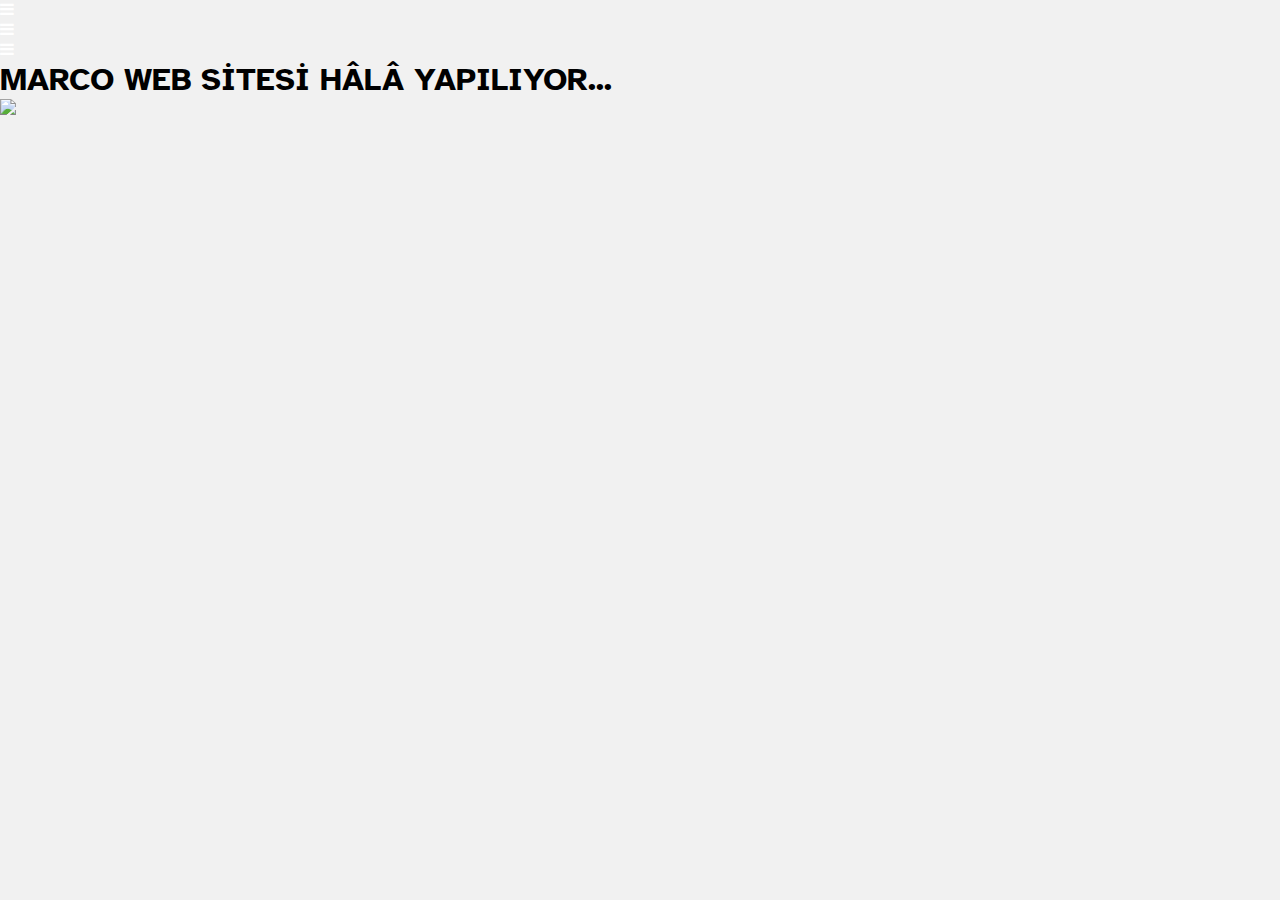
==== index.html @ 1f69997e "Update index.html" ====
<!-- Copyright 2023 Rockie Inc. All Rights Reserved.  -->
<!DOCTYPE html>
<html  lang="tr" dir="ltr" data-cast-api-enabled="true">
<head>
<title>MarCO LiftAnt</title><link rel="icon" href="./files/photos/a_logo_3.png" type="image/gif" sizes="16x16">
<meta charset="UTF-8">
<meta name="author" content="marco">
<!--<meta name="viewport" content="width=device-width, initial-scale=1.0, maximum-scale=0, minimum-scale=1">-->
<meta name="viewport" content="width=device-width, initial-scale=1.0, maximum-scale=1.0, user-scalable=no" />
<meta name="description" content="MARCO takımının web sitesine hoş geldiniz.">
<meta name="keywords" content="design, webbsite, website built, build">
<meta name="url" content="https://kayasrtl.github.io/marco-website/">
<link rel="canonical" href="https://kayasrtl.github.io/marco-website/">
<meta name="robots" content="index, follow">
<meta property="og:image" content="https://kayasrtl.github.io/marco-website/files/photos/marco_logo.png">
<meta property="og:image:type" content="image/png">
<meta property="og:image:width" content="1024">
<meta property="og:image:height" content="1024">
<meta name="msapplication-TileImage" content="https://marco-website.github.io/marco-website/files/photos/marco_logo.png">
<link rel="icon" href="./files/photos/marco_logo.png" type="image/gif" sizes="16x16">
<meta name="viewport" content="width=device-width, initial-scale=1, maximum-scale=0, minimum-scale=1">
<noscript>
<style>
.main_noscript_div {
	height:	300px;
	width: 450px;
	position: fixed;
	z-index: 20;
	top: 50%;
	left: 50%;
	margin-left: -227px;
	margin-top: -152px;
	background-color: grey;
	color: white;
	font-family: Atkinson Hyperlegible, sans-serif;
	border-radius: 10px;
	border: solid 4px white;
}
.noscript_text {
	font-size: 25px;
	text-align: center;
	margin: 30px 40px;
}
.noscript_header {
	text-align: center;
	margin: 20px;
}
.noscript_button {
	font-size: 20px;
	position: fixed;
	width: 150px;
	height: 80px;
	text-align: center;
	margin-left: 50%;
	left: -75px;
	font-family: Atkinson Hyperlegible, sans-serif;
	box-shadow: 4px 4px black;
	cursor: pointer;
	border: solid 2px black;
}
.noscript_button:hover {
	box-shadow: 2px 2px black;
	background-color: blue;
	color: white;
}
.cover_page {
	background-color: black;
	opacity: 0.9;
	width: 100%;
	height: 100%;
	position: fixed;
	top: 0px;
	left: 0px;
	z-index: 19;
}
 </style>
<div class="main_noscript_div">
<h1 class="noscript_header">JavaScript Error</h1>
<h3 class="noscript_text">It looks like JavaScript closed or not supported in your browser</h3>
<form target="_blank" action="http://www.tizag.com/javascriptT/javascript-enable.php"><button class="noscript_button">click for help!</button></form>
</div>
<div class="cover_page"></div>
</noscript>
<link href='https://fonts.googleapis.com/css?family=Atkinson Hyperlegible|Bebas Neue|Montserrat' rel='stylesheet'>
<link rel="stylesheet" href="https://cdnjs.cloudflare.com/ajax/libs/font-awesome/4.7.0/css/font-awesome.min.css">
<script src="https://ajax.googleapis.com/ajax/libs/jquery/3.5.1/jquery.min.js"></script>
<script>

</script>
<script src="./files/scriptMarco.js"></script>


<!--<link rel="stylesheet/less" type="text/css" href="styles.less" />
<script src="https://cdn.jsdelivr.net/npm/less@4.1.1" ></script>-->
<link rel="stylesheet" href="./files/styleMarco.css">


</head>
  
<body>  
  

<div class="fixed_menu_top noselect">
	<div class="fixed_menu_cont">
		<div class="fixed_menu_button fixed_menu_button_1">
			<i class="fa fa-bars menu_opener"></i>
		</div>
		<div class="fixed_menu_button fixed_menu_button_1">
			<i class="fa fa-bars menu_opener"></i>
		
		</div>
		<div class="fixed_menu_button fixed_menu_button_1">
			<i class="fa fa-bars menu_opener"></i>
		
		</div>
	</div>
</div>

<div class="main_div">
	<div class="container_1_outer container_1_outer_1">
		
		<h1 style="color: black; margin-block-start: 0em; margin-block-end: 0em;">MARCO WEB SİTESİ HÂLÂ YAPILIYOR...</h1>
		<img src="./files/photos/building-website-icon.jpg" height="100%">
	</div>
</div>













</body>
  
</html>
---- files/styleMarco.css ----
body {
	margin: 0;
	padding:0;
	background-color: #f1f1f1;
	color: white;
	font-family: Atkinson Hyperlegible, sans-serif;
	max-width: 100%;
	overflow-x: hidden;
}

html body {
	max-width: 100%;
	overflow-x: hidden;
}
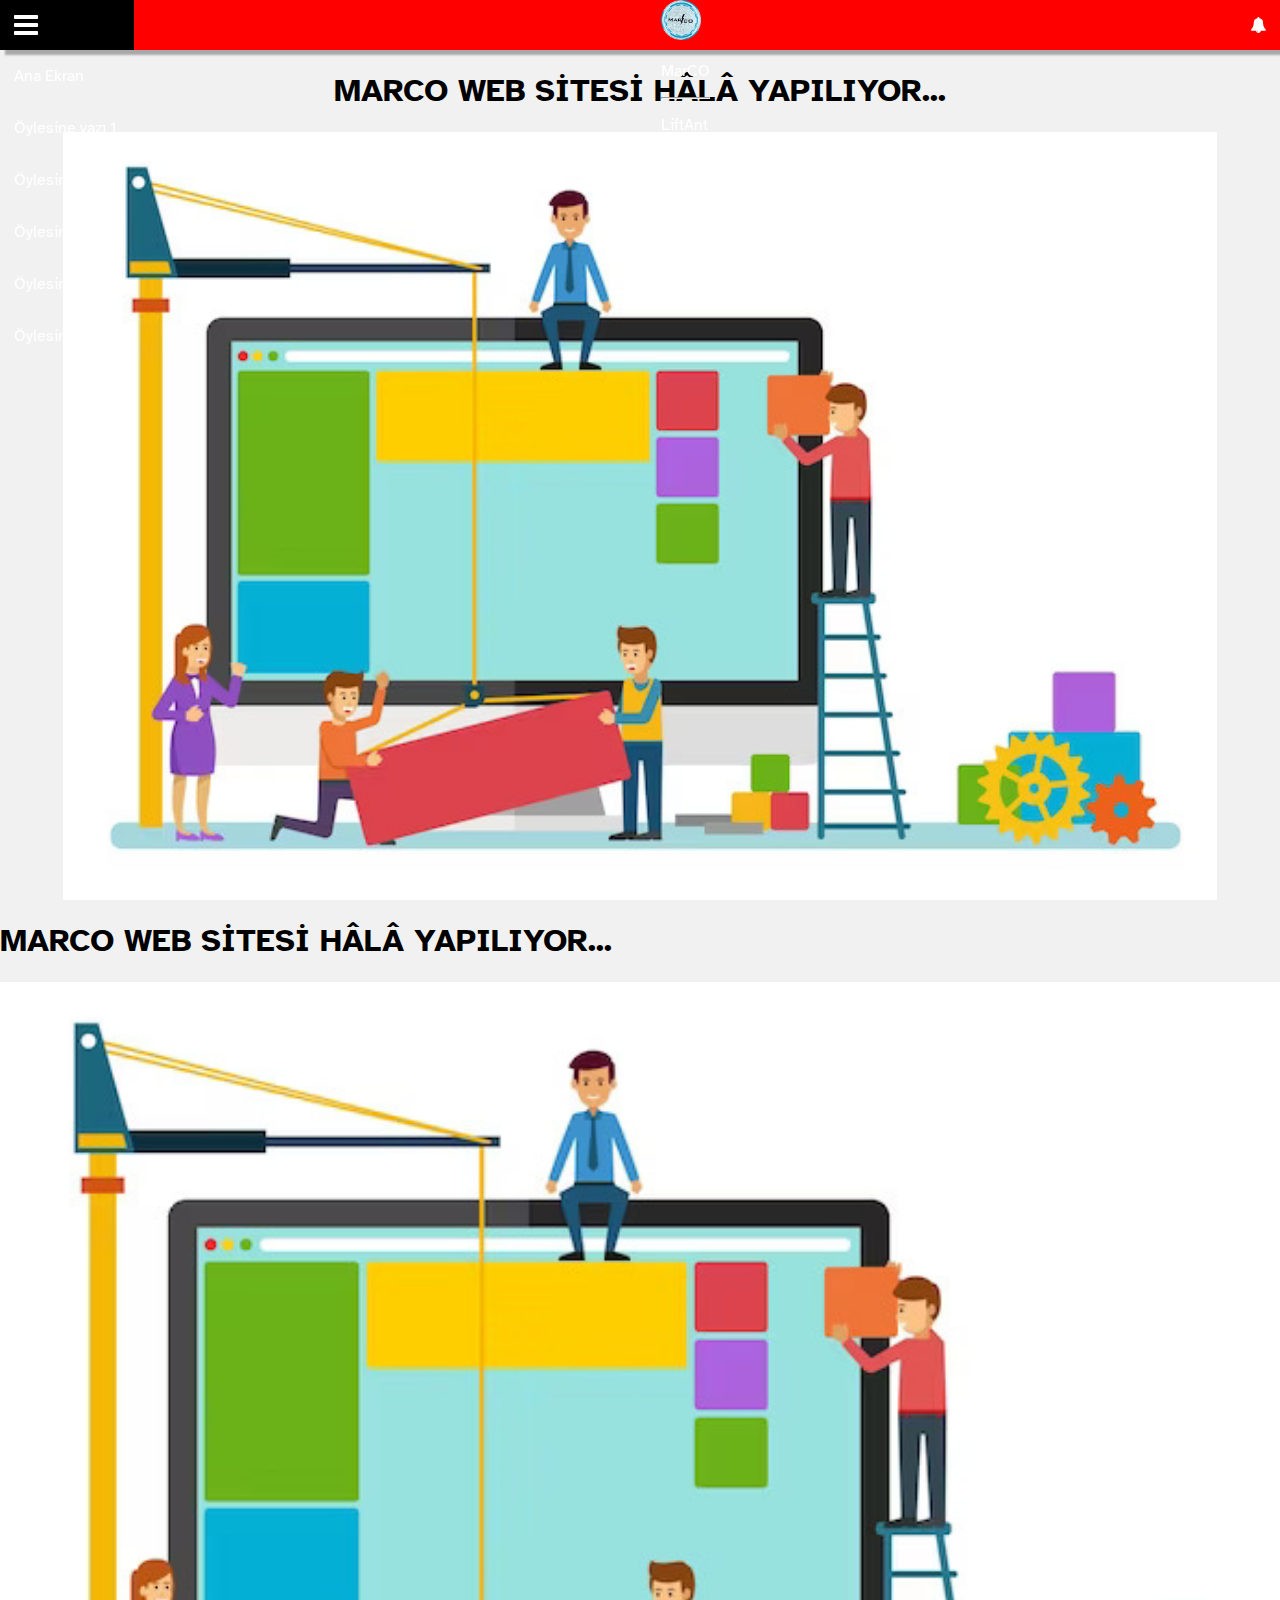
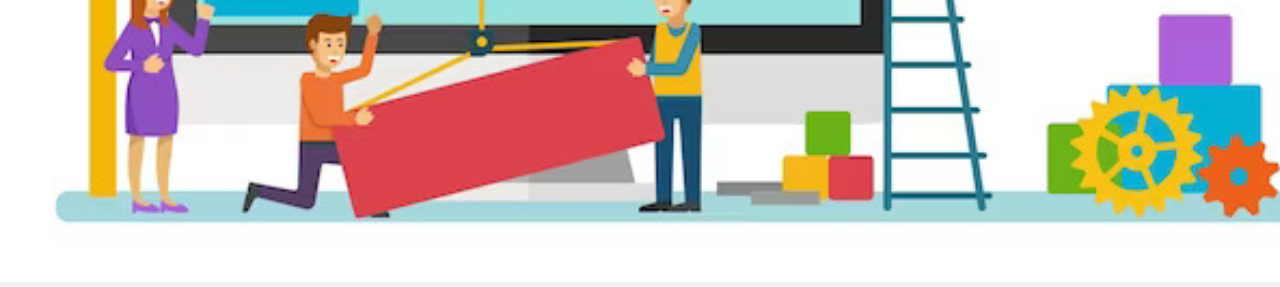
==== commit abc432d7: "Update index.html" ====
--- a/index.html
+++ b/index.html
@@ -14,8 +14,8 @@
 <meta name="robots" content="index, follow">
 <meta property="og:image" content="https://kayasrtl.github.io/marco-website/files/photos/marco_logo.png">
 <meta property="og:image:type" content="image/png">
-<meta property="og:image:width" content="1024">
-<meta property="og:image:height" content="1024">
+<meta property="og:image:width" content="500">
+<meta property="og:image:height" content="500">
 <meta name="msapplication-TileImage" content="https://marco-website.github.io/marco-website/files/photos/marco_logo.png">
 <link rel="icon" href="./files/photos/marco_logo.png" type="image/gif" sizes="16x16">
 <meta name="viewport" content="width=device-width, initial-scale=1, maximum-scale=0, minimum-scale=1">
@@ -84,6 +84,7 @@
 <link href='https://fonts.googleapis.com/css?family=Atkinson Hyperlegible|Bebas Neue|Montserrat' rel='stylesheet'>
 <link rel="stylesheet" href="https://cdnjs.cloudflare.com/ajax/libs/font-awesome/4.7.0/css/font-awesome.min.css">
 <script src="https://ajax.googleapis.com/ajax/libs/jquery/3.5.1/jquery.min.js"></script>
+<link rel="stylesheet" href="https://site-assets.fontawesome.com/releases/v6.2.1/css/all.css" crossorigin="anonymous">
 <script>
 
 </script>
@@ -98,28 +99,64 @@
 </head>
   
 <body>  
-  
+<div class="menu_closer" onclick="openLeftMenu()"></div>
 
 <div class="fixed_menu_top noselect">
 	<div class="fixed_menu_cont">
-		<div class="fixed_menu_button fixed_menu_button_1">
-			<i class="fa fa-bars menu_opener"></i>
+		<div class="fixed_menu_left_cont">
+			<div class="fixed_menu_button bar_button" onclick="openLeftMenu()">
+				<i class="fa fa-bars menu_opener"></i>
+			</div>
+			<div class="fixed_menu_all_buttons_cont">
+				<div class="fixed_menu_button fixed_menu_buttons_left">
+					<p>Ana Ekran</p>
+				</div>
+				<div class="fixed_menu_button fixed_menu_buttons_left">
+					<p>Öylesine yazı 1</p>
+				</div>
+				<div class="fixed_menu_button fixed_menu_buttons_left">
+					<p>Öylesine yazı 2</p>
+				</div>
+				<div class="fixed_menu_button fixed_menu_buttons_left">
+					<p>Öylesine yazı 3</p>
+				</div>
+				<div class="fixed_menu_button fixed_menu_buttons_left">
+					<p>Öylesine yazı 4</p>
+				</div>
+				<div class="fixed_menu_button fixed_menu_buttons_left">
+					<p>Öylesine yazı 5</p>
+				</div>
+			</div>
+			
 		</div>
-		<div class="fixed_menu_button fixed_menu_button_1">
-			<i class="fa fa-bars menu_opener"></i>
-		
+		<div class="fixed_menu_logo_part">
+			<img src="./files/photos/marco_logo.png" height="80%">
+			<div class="fixed_menu_logo_text_part">
+				<p class="fixed_menu_logo_text">MarCO</p>
+				<hr class="fixed_menu_logo_hr" />
+				<p class="fixed_menu_logo_text">LiftAnt</p>
+			</div>
 		</div>
-		<div class="fixed_menu_button fixed_menu_button_1">
-			<i class="fa fa-bars menu_opener"></i>
-		
+		<div class="fixed_menu_right_cont">
+			<div class="fixed_menu_button fixed_menu_button_3">
+				<i class="fa fa-bell notification_bell"></i>
+			
+			</div>
 		</div>
+			
 	</div>
 </div>
 
 <div class="main_div">
 	<div class="container_1_outer container_1_outer_1">
 		
-		<h1 style="color: black; margin-block-start: 0em; margin-block-end: 0em;">MARCO WEB SİTESİ HÂLÂ YAPILIYOR...</h1>
+		<h1 style="color: black;">MARCO WEB SİTESİ HÂLÂ YAPILIYOR...</h1>
+		<img src="./files/photos/building-website-icon.jpg" height="100%">
+	</div>
+	
+	<div class="container_1_outer container_1_outer_2">
+		
+		<h1 style="color: black;">MARCO WEB SİTESİ HÂLÂ YAPILIYOR...</h1>
 		<img src="./files/photos/building-website-icon.jpg" height="100%">
 	</div>
 </div>
--- a/files/styleMarco.css
+++ b/files/styleMarco.css
@@ -13,3 +13,70 @@
 	overflow-x: hidden;
 }
 
+.noselect {
+  -webkit-touch-callout: none; /* iOS Safari */
+    -webkit-user-select: none; /* Safari */
+     -khtml-user-select: none; /* Konqueror HTML */
+       -moz-user-select: none; /* Old versions of Firefox */
+        -ms-user-select: none; /* Internet Explorer/Edge */
+            user-select: none; /* Non-prefixed version, currently
+                                  supported by Chrome, Edge, Opera and Firefox */
+}
+
+.fixed_menu_top {
+	position: fixed;
+	left: 0;
+	top: 0;
+	width: 100%;
+	height: 50px;
+	background: red;
+	box-shadow: 5px 5px 2px rgba(0, 0, 0, 0.3);
+	z-index: 10;
+}
+
+
+.fixed_menu_cont {
+	height: 100%;
+	display: flex;
+	justify-content: space-between;
+}
+
+.fixed_menu_button {
+	display: flex;
+	align-items: center;
+	padding: 0px 14px;
+	cursor: pointer;
+	height: 100%;
+}
+
+.fixed_menu_button:hover {
+	background: black;
+}
+
+.menu_opener {
+	font-size: 28px;
+}
+
+.main_div {
+	padding: 0;
+	display: block;
+	position: relative;
+	width: 100%;
+	z-index: 2;
+}
+
+
+
+.container_1_outer {
+	height: 100vh;
+	width: 100%;
+}
+
+
+.container_1_outer_1 {
+	padding-top: 50px;
+	height: calc(100vh - 50px);
+	display: flex;    
+	flex-direction: column;
+    align-items: center;
+}
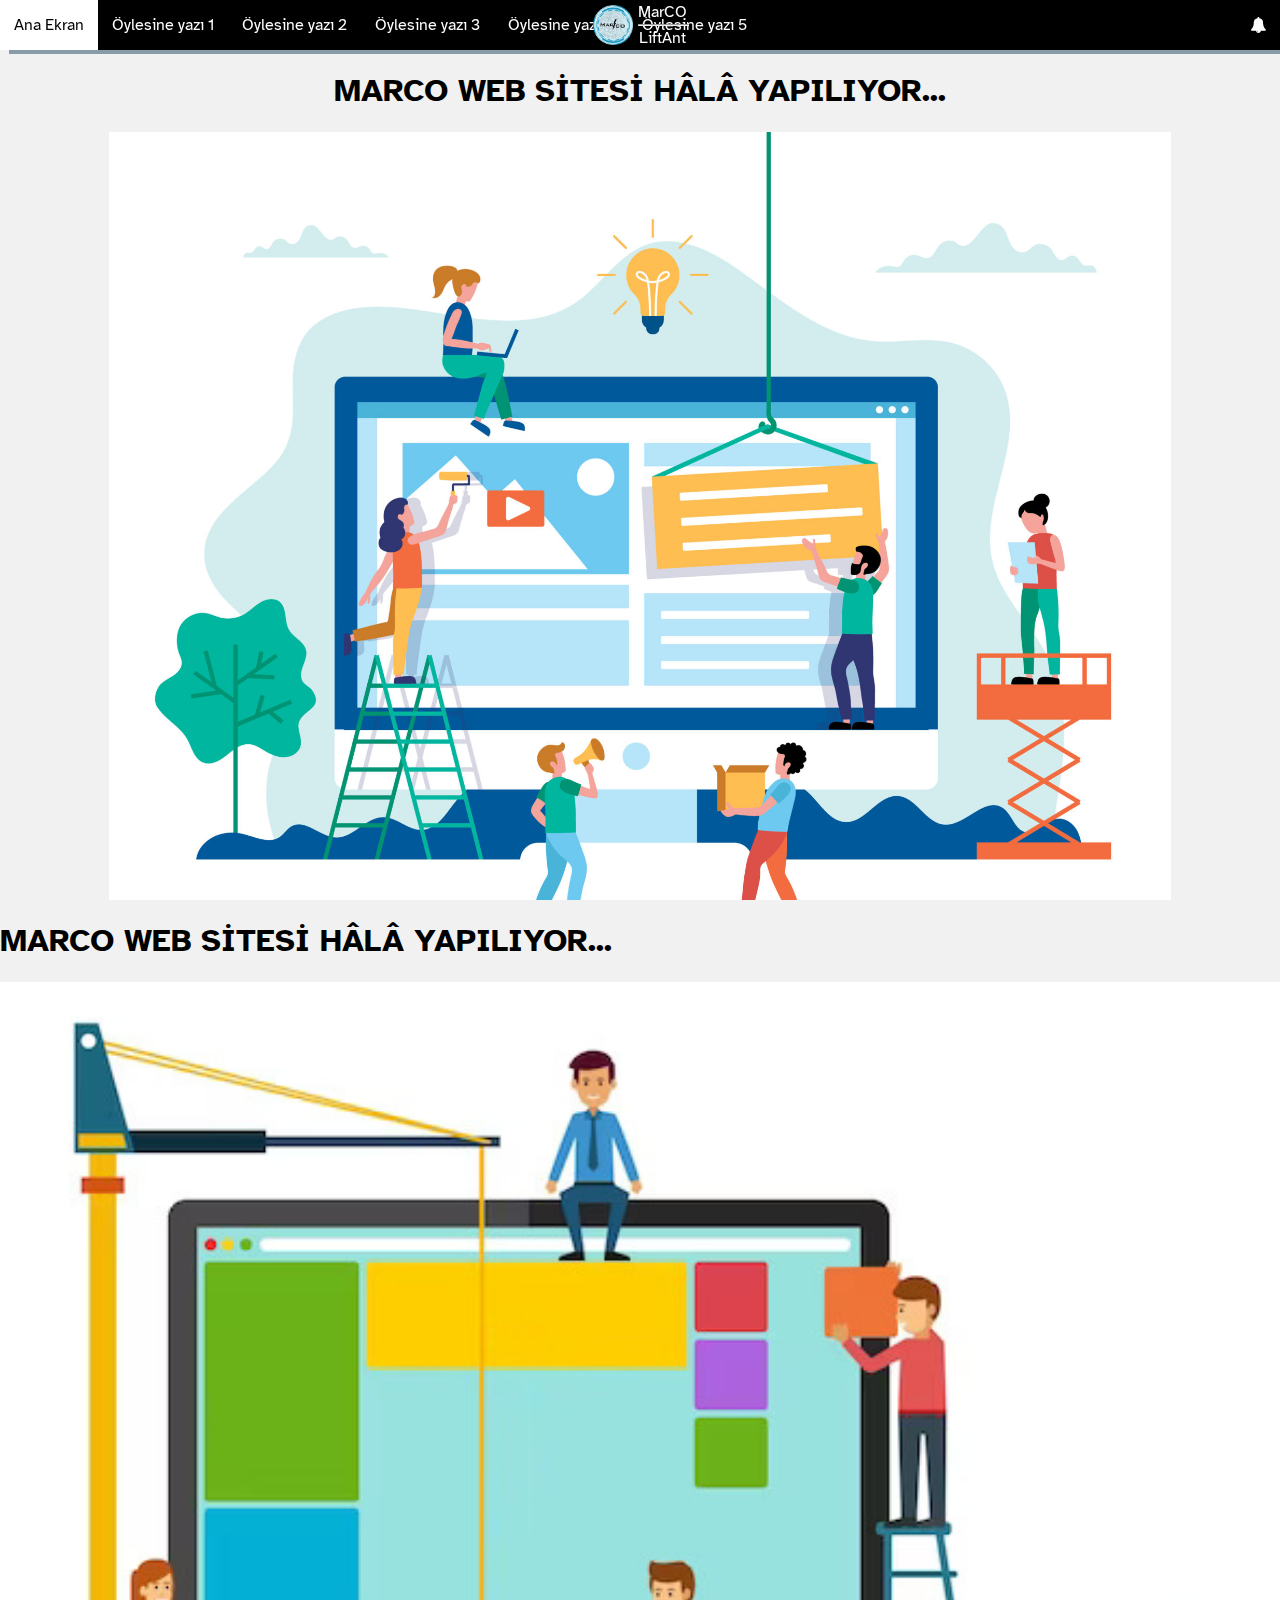
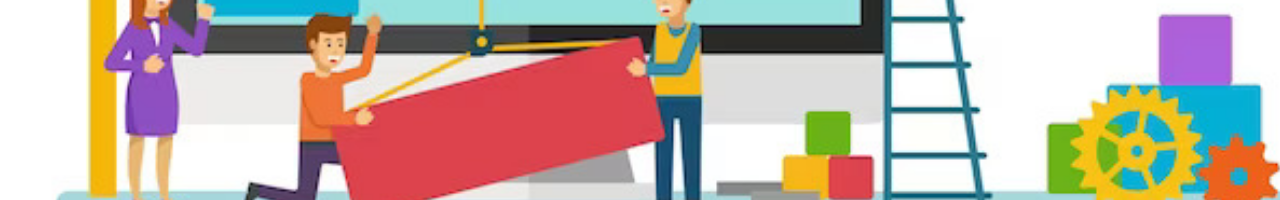
==== commit 16d2b2b4: "Update index.html" ====
--- a/index.html
+++ b/index.html
@@ -151,7 +151,7 @@
 	<div class="container_1_outer container_1_outer_1">
 		
 		<h1 style="color: black;">MARCO WEB SİTESİ HÂLÂ YAPILIYOR...</h1>
-		<img src="./files/photos/building-website-icon.jpg" height="100%">
+		<img src="./files/photos/building-website-icon_2.jpg" height="100%">
 	</div>
 	
 	<div class="container_1_outer container_1_outer_2">
--- a/files/styleMarco.css
+++ b/files/styleMarco.css
@@ -13,6 +13,34 @@
 	overflow-x: hidden;
 }
 
+/* width */
+::-webkit-scrollbar {
+	display: block;
+	position: relative;
+	right: 2px;
+	border-radius: 8px;
+	border: solid  black 2px;
+	width: 14.5px;
+}
+
+/* Track */
+::-webkit-scrollbar-track {
+	border-radius: 2px;
+	background: #f1f1f1; 
+}
+ 
+/* Handle */
+::-webkit-scrollbar-thumb {
+	border: solid #f1f1f1 3.5px;
+	border-radius: 8px;
+	background: #888; 
+}
+
+/* Handle on hover */
+::-webkit-scrollbar-thumb:hover {
+	background: #555; 
+}
+
 .noselect {
   -webkit-touch-callout: none; /* iOS Safari */
     -webkit-user-select: none; /* Safari */
@@ -23,14 +51,23 @@
                                   supported by Chrome, Edge, Opera and Firefox */
 }
 
+.menu_closer {
+	position: fixed;
+	height: 100vh;
+	width: 100vw;
+	z-index: 9;
+	display: none;
+	background:rgba(0, 0, 0, 0.4);
+}
+
 .fixed_menu_top {
 	position: fixed;
 	left: 0;
 	top: 0;
 	width: 100%;
 	height: 50px;
-	background: red;
-	box-shadow: 5px 5px 2px rgba(0, 0, 0, 0.3);
+	background: #000000;
+    box-shadow: 9px 4px 0px 0px rgb(13 57 82 / 46%);
 	z-index: 10;
 }
 
@@ -49,8 +86,81 @@
 	height: 100%;
 }
 
+.fixed_menu_left_cont {
+	display: flex;
+}
+
+/*.fixed_menu_button:hover {
+	background: white;
+	color: black;
+}*/
+
 .fixed_menu_button:hover {
-	background: black;
+	animation: button_background_hover_ani 0.3s ease-in-out;
+	background: white;
+	color: black;
+}
+
+@keyframes button_background_hover_ani {
+	from {	
+		background: black;
+		color: white;
+	}
+	to {
+		background: white;
+		color: black;
+	}
+}
+
+.bar_button {
+	display: none;
+	width: 24.5px;
+	justify-content: center;
+}
+
+.fixed_menu_all_buttons_cont  {
+	display: flex;
+}
+
+@media only screen and (max-width: 1100px) {
+	.bar_button {
+		display: flex;
+	}
+	
+	.fixed_menu_all_buttons_cont {
+		left: -150px;
+		top: 90px;
+		position: absolute;
+		background: black;
+		flex-direction: column;
+		border-radius: 0px 20px 20px 0px;
+	}
+	
+}
+
+.fixed_menu_logo_part {
+	height: 100%;
+	display: flex;
+	align-items: center;
+	position: relative;
+}
+
+.fixed_menu_logo_text_part {
+	display: flex;
+	align-items: center;
+    flex-direction: column;
+	margin-left: 5px;
+}
+
+.fixed_menu_logo_text {
+	margin-block-start: 0em;
+	margin-block-end: 0em;
+}
+
+.fixed_menu_logo_hr {
+	width: 100%;
+	margin-block-start: 0.1em;
+    margin-block-end: 0.1em;
 }
 
 .menu_opener {
@@ -70,6 +180,7 @@
 .container_1_outer {
 	height: 100vh;
 	width: 100%;
+	overflow: hidden;
 }
 
 
@@ -80,3 +191,5 @@
 	flex-direction: column;
     align-items: center;
 }
+
+
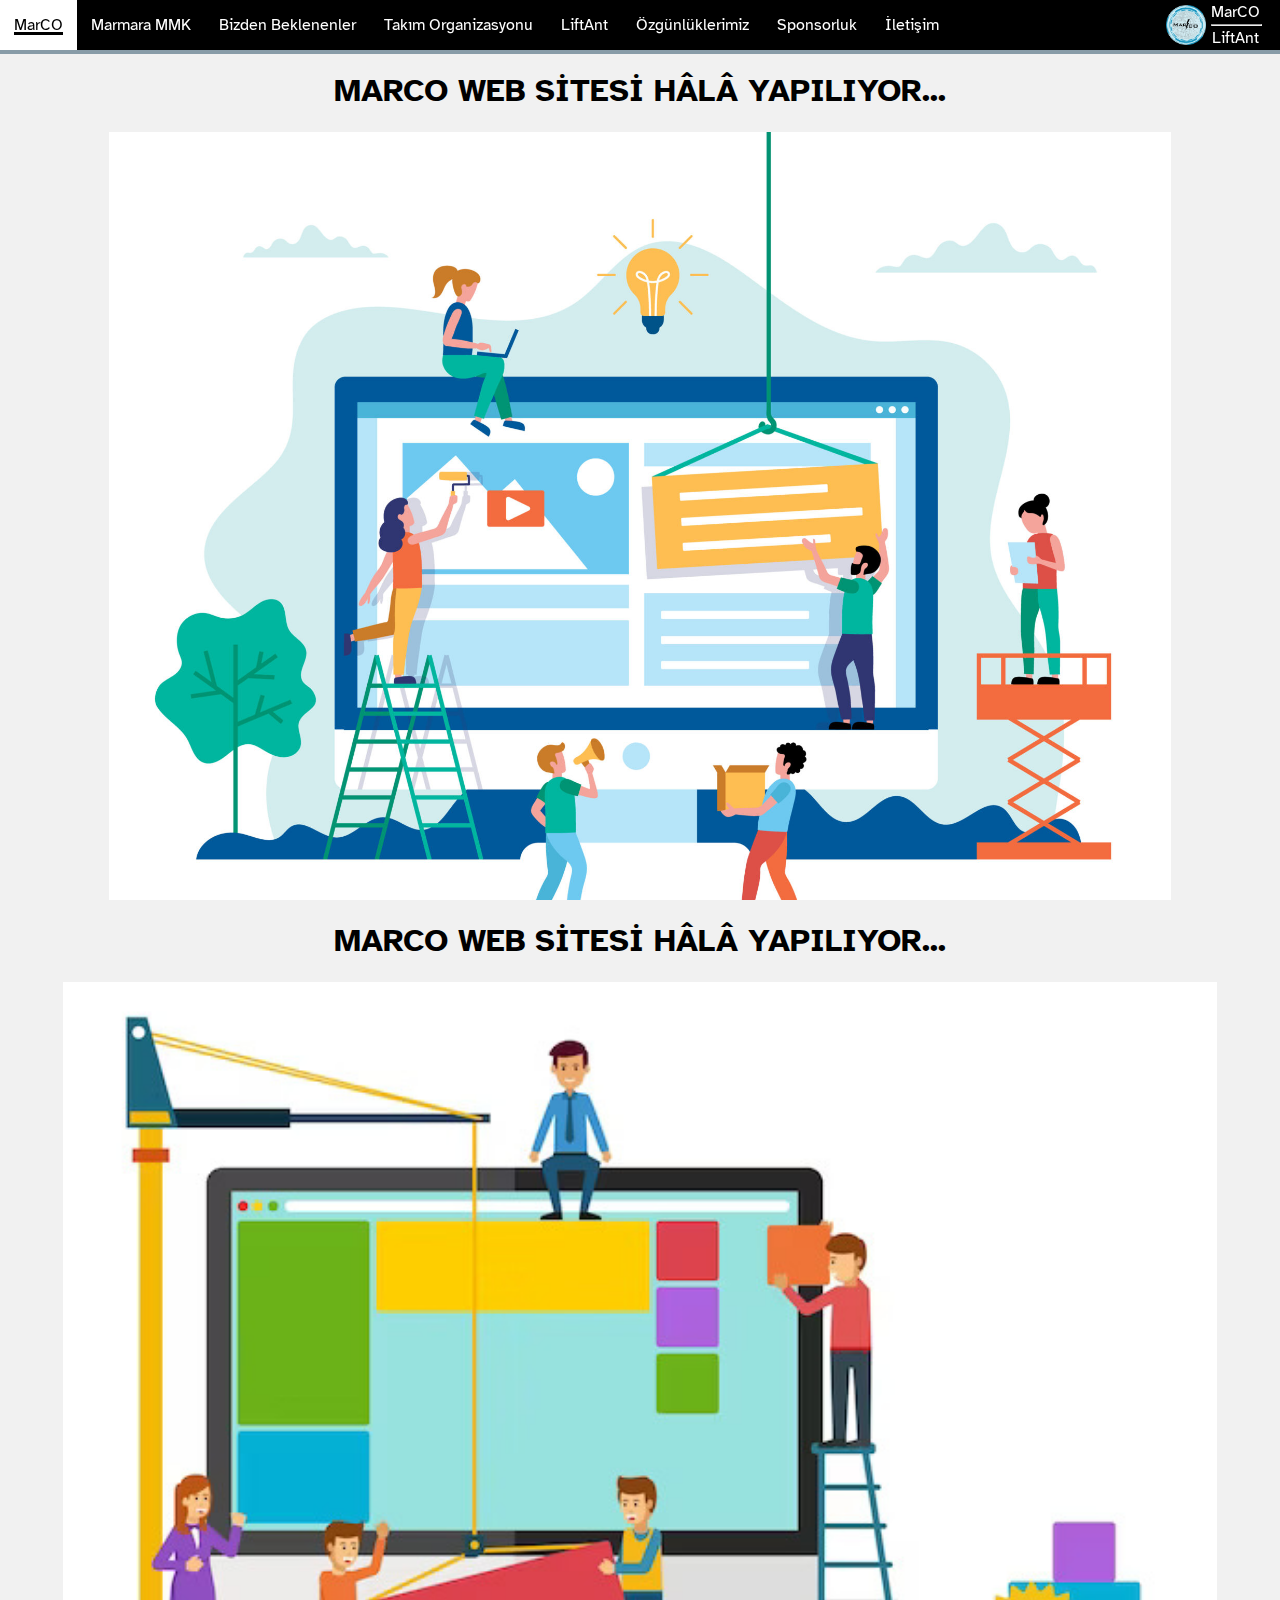
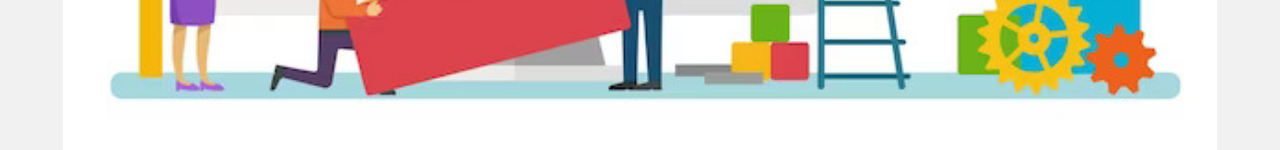
==== commit 4a03ee4f: "Update index.html" ====
--- a/index.html
+++ b/index.html
@@ -7,7 +7,7 @@
 <meta name="author" content="marco">
 <!--<meta name="viewport" content="width=device-width, initial-scale=1.0, maximum-scale=0, minimum-scale=1">-->
 <meta name="viewport" content="width=device-width, initial-scale=1.0, maximum-scale=1.0, user-scalable=no" />
-<meta name="description" content="MARCO takımının web sitesine hoş geldiniz.">
+<meta name="description" content="MarCO takımının web sitesine hoş geldiniz.">
 <meta name="keywords" content="design, webbsite, website built, build">
 <meta name="url" content="https://kayasrtl.github.io/marco-website/">
 <link rel="canonical" href="https://kayasrtl.github.io/marco-website/">
@@ -108,23 +108,29 @@
 				<i class="fa fa-bars menu_opener"></i>
 			</div>
 			<div class="fixed_menu_all_buttons_cont">
-				<div class="fixed_menu_button fixed_menu_buttons_left">
-					<p>Ana Ekran</p>
+				<div class="fixed_menu_button fixed_menu_buttons_left fixed_menu_button_selected">
+					<p>MarCO</p>
 				</div>
 				<div class="fixed_menu_button fixed_menu_buttons_left">
-					<p>Öylesine yazı 1</p>
+					<p>Marmara MMK</p>
 				</div>
 				<div class="fixed_menu_button fixed_menu_buttons_left">
-					<p>Öylesine yazı 2</p>
+					<p>Bizden Beklenenler</p>
 				</div>
 				<div class="fixed_menu_button fixed_menu_buttons_left">
-					<p>Öylesine yazı 3</p>
+					<p>Takım Organizasyonu</p>
 				</div>
 				<div class="fixed_menu_button fixed_menu_buttons_left">
-					<p>Öylesine yazı 4</p>
+					<p>LiftAnt</p>
 				</div>
 				<div class="fixed_menu_button fixed_menu_buttons_left">
-					<p>Öylesine yazı 5</p>
+					<p>Özgünlüklerimiz</p>
+				</div>
+				<div class="fixed_menu_button fixed_menu_buttons_left">
+					<p>Sponsorluk</p>
+				</div>
+				<div class="fixed_menu_button fixed_menu_buttons_left">
+					<p>İletişim</p>
 				</div>
 			</div>
 			
@@ -139,6 +145,7 @@
 		</div>
 		<div class="fixed_menu_right_cont">
 			<div class="fixed_menu_button fixed_menu_button_3">
+			<div class="notification_num">3</div>
 				<i class="fa fa-bell notification_bell"></i>
 			
 			</div>
@@ -165,14 +172,5 @@
 
 
 
-
-
-
-
-
-
-
-
 </body>
-  
 </html>
--- a/files/styleMarco.css
+++ b/files/styleMarco.css
@@ -67,7 +67,7 @@
 	width: 100%;
 	height: 50px;
 	background: #000000;
-    box-shadow: 9px 4px 0px 0px rgb(13 57 82 / 46%);
+    box-shadow: 0px 4px 0px 0px rgb(13 57 82 / 46%);
 	z-index: 10;
 }
 
@@ -86,8 +86,35 @@
 	height: 100%;
 }
 
+.fixed_menu_button_selected {
+	text-decoration: underline 3px;
+}
+
 .fixed_menu_left_cont {
 	display: flex;
+	border-radius: 0px 10px 10px 0px;
+	overflow: hidden;
+}
+
+.fixed_menu_right_cont {
+	border-radius: 10px 0px 0px 10px;
+	overflow: hidden;
+	display: none;
+}
+
+.notification_num {
+	position: relative;
+    top: 8px;
+    right: -4px;
+	border-radius: 20px;
+	height: 13px;
+	width: 13px;
+	font-size: 13px;
+	color: white;
+	background: red;
+	display: flex;
+	align-items: center;
+    justify-content: center;
 }
 
 /*.fixed_menu_button:hover {
@@ -96,7 +123,7 @@
 }*/
 
 .fixed_menu_button:hover {
-	animation: button_background_hover_ani 0.3s ease-in-out;
+	animation: button_background_hover_ani 0.2s ease-in-out;
 	background: white;
 	color: black;
 }
@@ -120,6 +147,7 @@
 
 .fixed_menu_all_buttons_cont  {
 	display: flex;
+	overflow: hidden;
 }
 
 @media only screen and (max-width: 1100px) {
@@ -128,7 +156,7 @@
 	}
 	
 	.fixed_menu_all_buttons_cont {
-		left: -150px;
+		left: -200px;
 		top: 90px;
 		position: absolute;
 		background: black;
@@ -136,6 +164,10 @@
 		border-radius: 0px 20px 20px 0px;
 	}
 	
+	.fixed_menu_right_cont  {
+		display: block;
+		visibility: hidden;
+	}
 }
 
 .fixed_menu_logo_part {
@@ -143,6 +175,7 @@
 	display: flex;
 	align-items: center;
 	position: relative;
+	padding: 0px 20px;
 }
 
 .fixed_menu_logo_text_part {
@@ -178,7 +211,7 @@
 
 
 .container_1_outer {
-	height: 100vh;
+	height: calc(100vh - 50px);
 	width: 100%;
 	overflow: hidden;
 }
@@ -192,4 +225,9 @@
     align-items: center;
 }
 
-
+.container_1_outer_2 {
+	
+	display: flex;    
+	flex-direction: column;
+    align-items: center;
+}
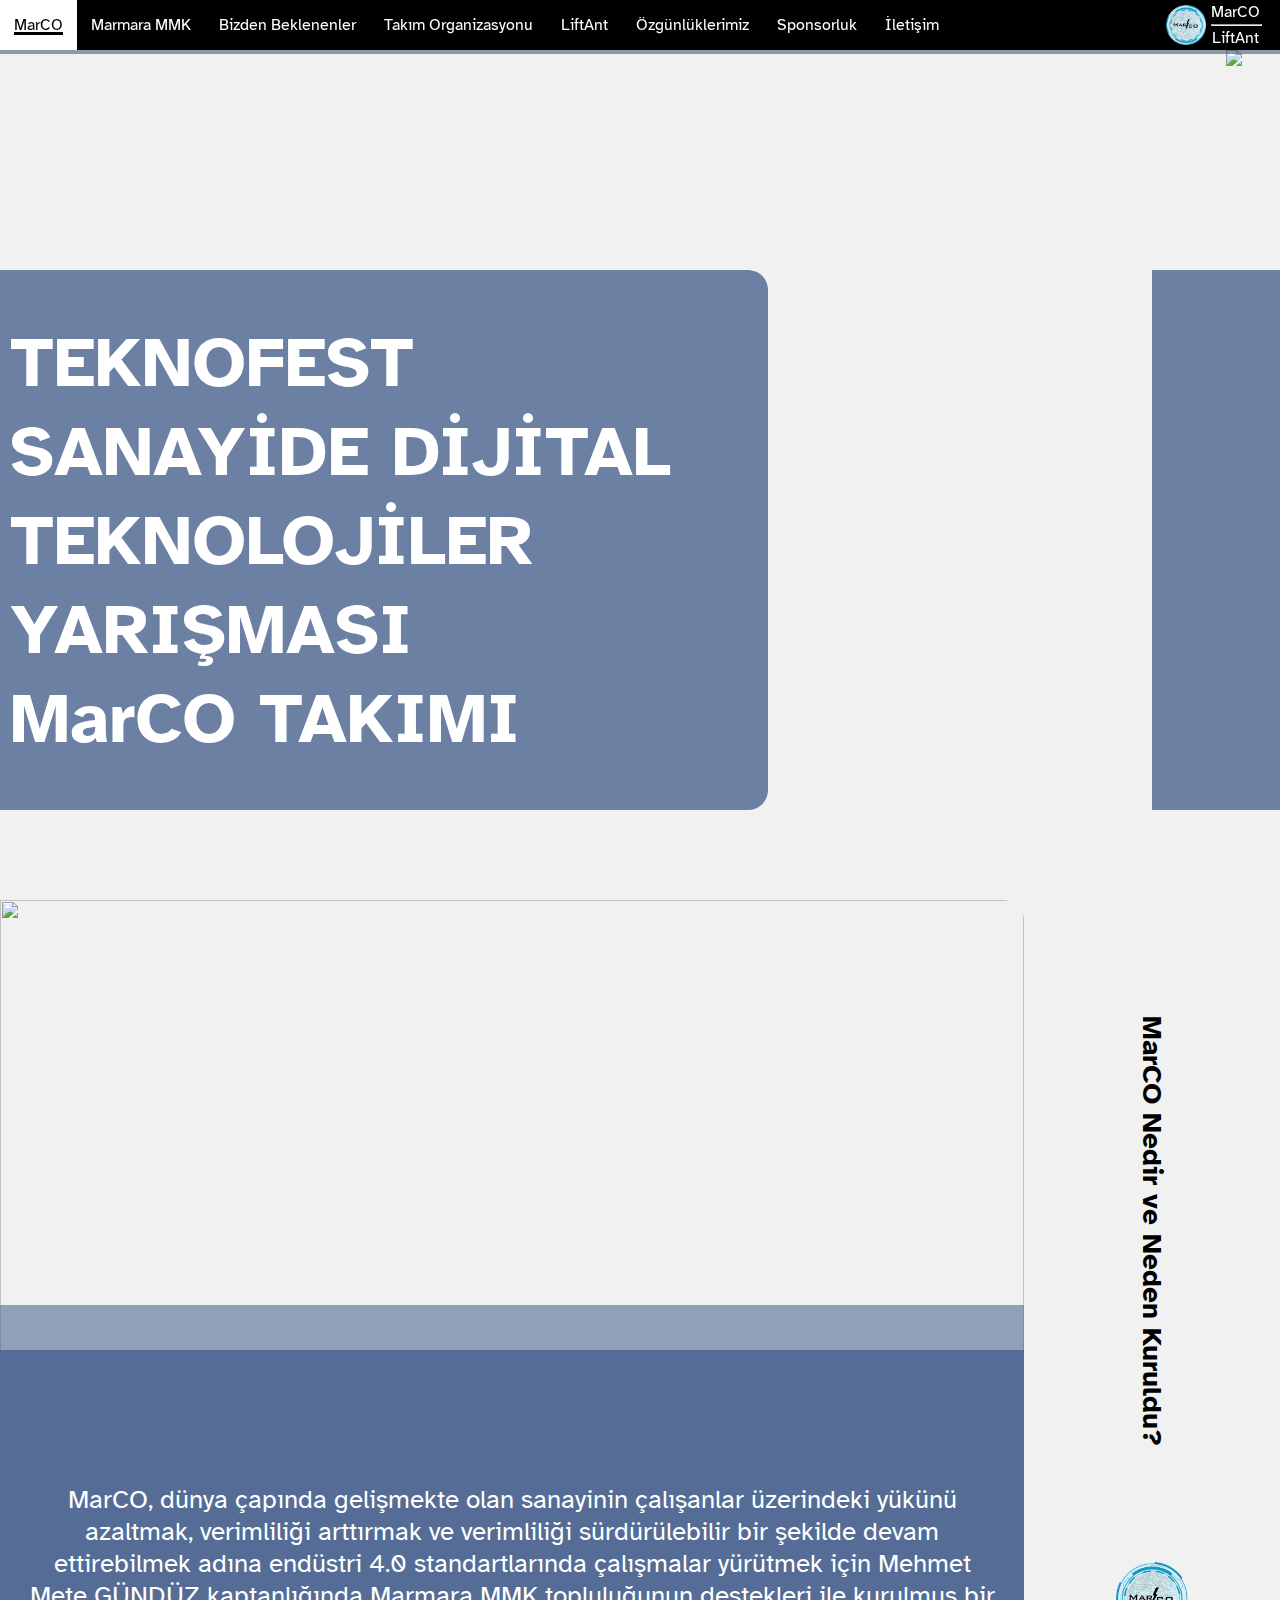
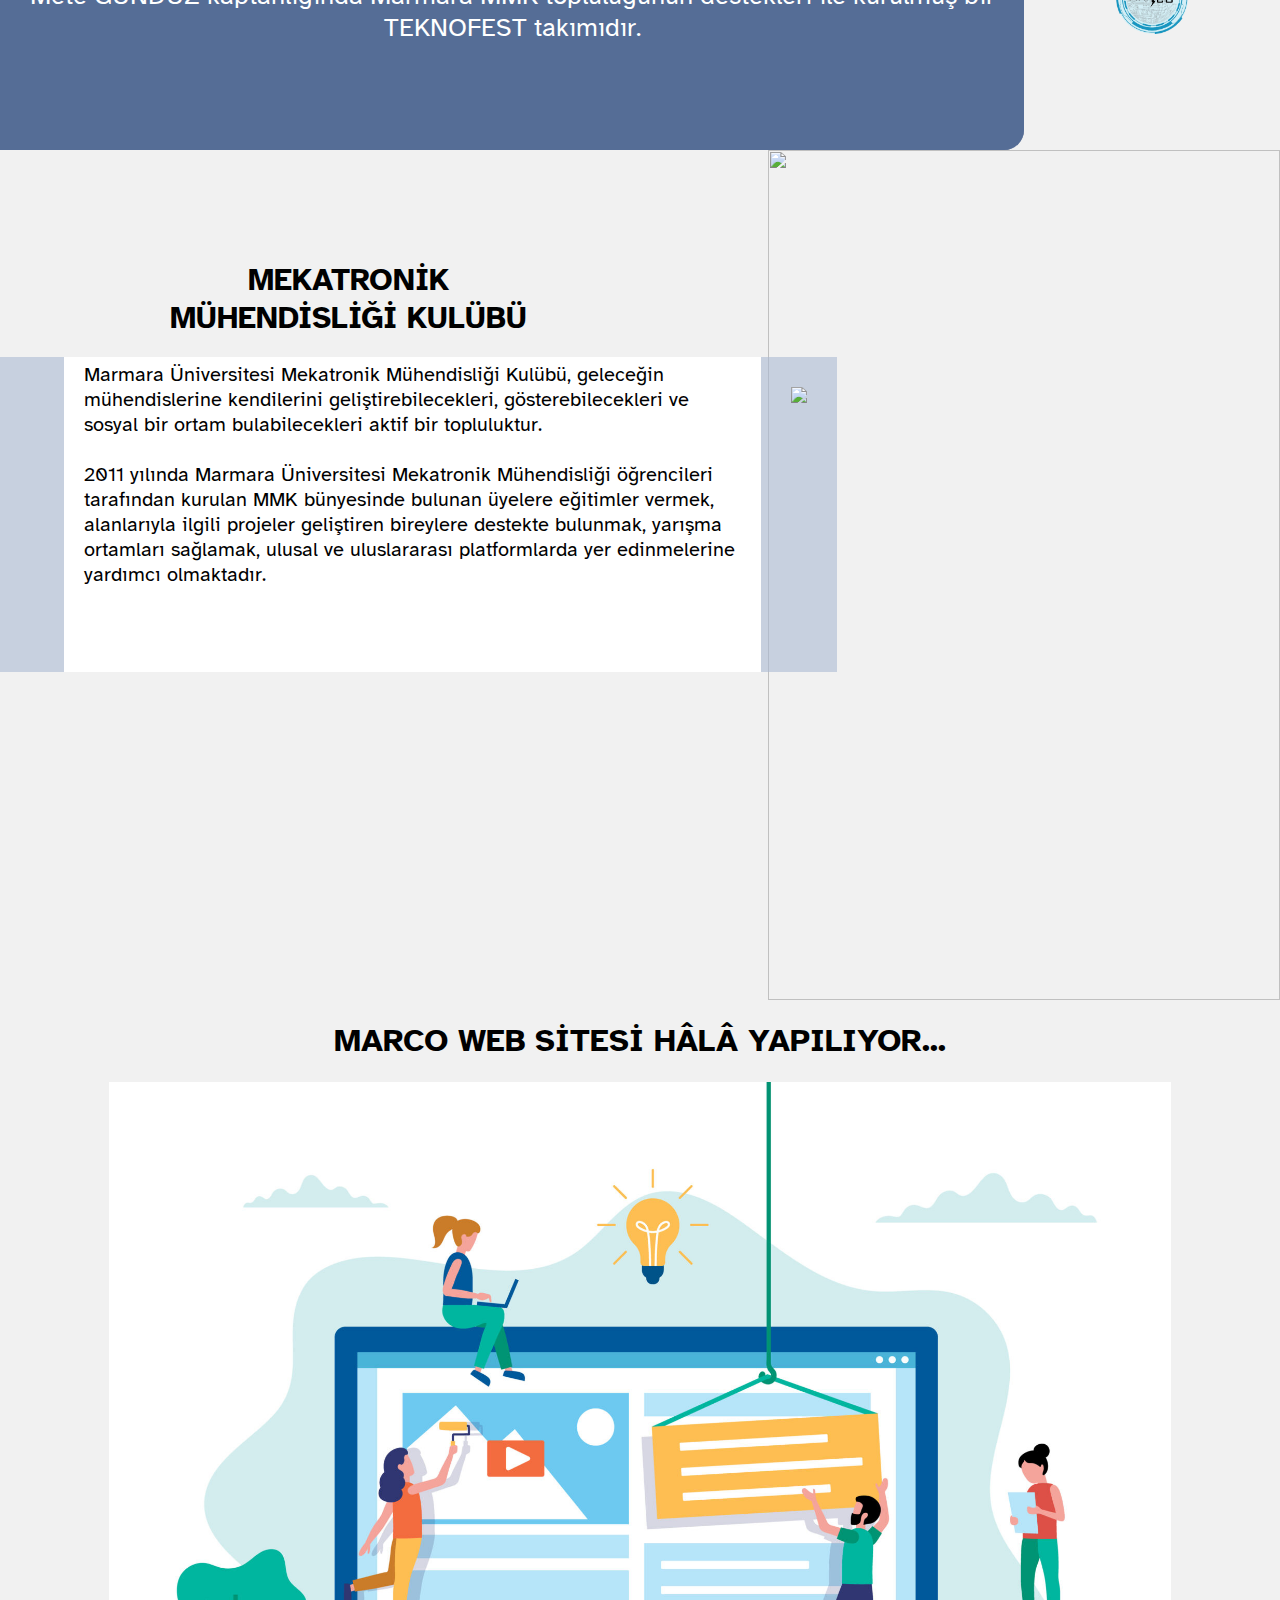
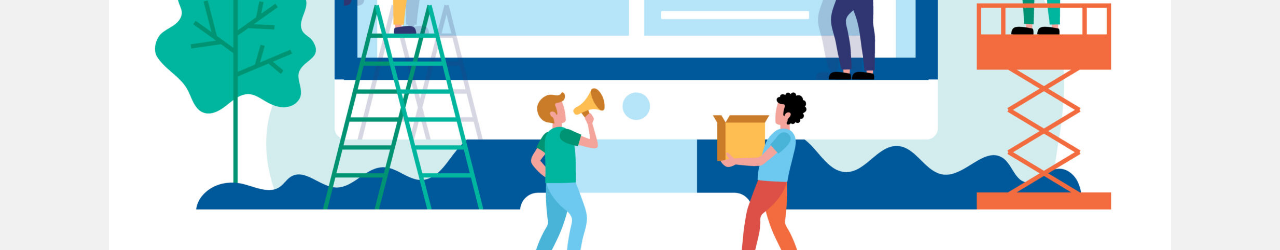
==== commit 613826eb: "Update index.html" ====
--- a/index.html
+++ b/index.html
@@ -154,18 +154,55 @@
 	</div>
 </div>
 
+
+<div class="main_div_outer">
 <div class="main_div">
 	<div class="container_1_outer container_1_outer_1">
+		<div class="container_1_inner container_1_inner_1">
+			<h1 class="container_1_text">TEKNOFEST SANAYİDE DİJİTAL TEKNOLOJİLER YARIŞMASI <br />MarCO TAKIMI</h1>
+		</div>
+		<img class="container_1_outer_1_img" src="./files/photos/TEKNOFEST_MarCO_Poster.png"/>
+		<div class="container_1_inner container_1_inner_2">
+			
+		</div>
+	</div>
+	<div class="container_1_outer container_1_outer_2">
+		<div class="container_1_inner_left">
+			<img class="container_1_2_img_1 fit_outer_img" src="./files/photos/MarCO_Resim_1.jpg"/>
+			<div class="container_1_2_inner_bg"></div>
+			<div class="container_1_2_inner_upper">
+				<p class="container_1_2_text_1">MarCO, dünya çapında gelişmekte olan sanayinin çalışanlar üzerindeki yükünü azaltmak, verimliliği arttırmak ve verimliliği sürdürülebilir bir şekilde devam ettirebilmek adına endüstri 4.0 standartlarında çalışmalar yürütmek için Mehmet Mete GÜNDÜZ kaptanlığında Marmara MMK topluluğunun destekleri ile kurulmuş bir TEKNOFEST takımıdır.</p>
+			</div>
+		</div>
+		<div class="container_1_inner_right">
+			<h2 class="container_1_2_text_2">MarCO Nedir ve Neden Kuruldu?</h2>
+			<img class="container_1_outer_2_img_2" src="./files/photos/marco_logo.png"/>
+		</div>
+	</div>
+	<div class="container_1_outer container_1_outer_3">
+		<div class="container_1_3_inner_left">
+		<div class="container_1_3_abs_cont">
+			<div class="container_1_3_text_box_1"><h1 class="container_1_3_text">MEKATRONİK <br />MÜHENDİSLİĞİ KULÜBÜ</h1></div>
+			<div class="container_1_3_bg_part">
+				<div class="container_1_3_text_box_2"><p class="container_1_3_text_1">Marmara Üniversitesi Mekatronik Mühendisliği Kulübü, geleceğin mühendislerine kendilerini geliştirebilecekleri, gösterebilecekleri ve sosyal bir ortam bulabilecekleri aktif bir topluluktur. <br /> <br />
+				2011 yılında Marmara Üniversitesi Mekatronik Mühendisliği  öğrencileri tarafından kurulan MMK bünyesinde bulunan üyelere eğitimler vermek, alanlarıyla ilgili projeler geliştiren bireylere destekte bulunmak, yarışma ortamları sağlamak, ulusal ve uluslararası platformlarda yer edinmelerine yardımcı olmaktadır.
+				</p></div>
+				<img class="container_1_3_img_2" src="./files/photos/Marmara_MMK_logo.png"/>
+			</div>
+		</div>
+		</div>
+		<div class="container_1_3_inner_right">
+			<img class="container_1_3_img_1 fit_outer_img" src="./files/photos/robot_photo_bg.jpg"/>
+		</div>
+		
+	</div>
+	<div class="container_1_outer container_1_outer_12">
 		
 		<h1 style="color: black;">MARCO WEB SİTESİ HÂLÂ YAPILIYOR...</h1>
 		<img src="./files/photos/building-website-icon_2.jpg" height="100%">
 	</div>
-	
-	<div class="container_1_outer container_1_outer_2">
-		
-		<h1 style="color: black;">MARCO WEB SİTESİ HÂLÂ YAPILIYOR...</h1>
-		<img src="./files/photos/building-website-icon.jpg" height="100%">
-	</div>
+</div>
+<div class="scroll_bar_replace"></div>
 </div>
 
 
--- a/files/styleMarco.css
+++ b/files/styleMarco.css
@@ -208,7 +208,20 @@
 	z-index: 2;
 }
 
-
+.scroll_bar_replace_fixed_menu {
+	width: 14.5px;
+	height: 50px;
+	display: block;
+}
+
+.main_div_outer {
+	display: flex;
+}
+
+.scroll_bar_replace {
+	width: 14.5px;
+	display: none;
+}
 
 .container_1_outer {
 	height: calc(100vh - 50px);
@@ -225,9 +238,225 @@
     align-items: center;
 }
 
-.container_1_outer_2 {
+.container_1_outer_12 {
 	
 	display: flex;    
 	flex-direction: column;
     align-items: center;
 }
+
+.container_1_inner {
+	height: 60vh;
+	position: absolute;
+	background-color: rgba(85, 109, 150, 0.86);
+	display: flex;
+	align-items: center;
+}
+
+.container_1_inner_1 {
+	width: 60vw;
+	left: 0px;
+	top: 30vh;
+	z-index: 4;
+	overflow: hidden;
+	border-radius: 0px 20px 20px 0px;
+}
+
+.container_1_inner_2 {
+	width: 10vw;
+	right: 0px;
+	top: 30vh;
+	z-index: 2;
+}
+
+
+.container_1_outer_1_img {
+	height: calc(100vh - 50px);
+	position: absolute;
+	right: 3vw;
+	z-index: 3;
+	border-radius: 0px 0px 20px 20px;
+}
+
+.container_1_text {
+	font-size: calc(4vw + 20px);
+	margin-block-start: 0em;
+    margin-block-end: 0em;
+	margin: 10px;
+}
+
+.container_1_outer_2 {
+	display: flex;
+}
+
+.container_1_inner_left {
+	height: 100%;
+	width: 80%;
+	position: relative;
+	overflow: hidden;
+	border-radius: 0px 20px 20px 0px;
+}
+
+.container_1_2_img_1 {
+	width: 100%;
+}
+
+.container_1_2_inner_bg {
+	background-color: rgba(85, 109, 150, 0.62);
+	position: absolute;
+	width: 100%;
+	height: 55%;
+	top: 45vh;
+	z-index: 3;
+}
+
+.container_1_2_inner_upper {
+	background-color: rgba(85, 109, 150, 1);
+	position: absolute;
+	width: 100%;
+	height: 50%;
+	top: 50vh;
+	z-index: 4;
+	display: flex;
+	align-items: center;
+}
+
+.container_1_2_text_1 {
+	text-align: center;
+	font-size: calc(1vw + 13px);
+	margin: 23px;
+}
+
+
+
+.container_1_inner_right {
+	height: 100%;
+	width: 20vw;
+	position: relative;
+	display: flex;
+	flex-direction: column;
+    align-items: center;
+    justify-content: space-evenly;
+}
+
+.container_1_2_text_2 {
+	writing-mode: tb-rl;
+	color: black;
+	font-size: calc(1vw + 15px);
+}
+
+.container_1_outer_2_img_2 {
+	height: calc(3vw + 34px);
+}
+
+
+
+.container_1_outer_3 {
+	display: flex;
+}
+
+.container_1_3_inner_left {
+	width: 60%;
+}
+
+.container_1_3_inner_right {
+	width: 40%;
+	
+}
+
+
+.photo_outer {
+	overflow: hidden;
+}
+
+.fit_outer_img {
+	width: 100%;
+	height: 100%;
+	object-fit: cover;
+}
+
+.container_1_3_abs_cont {
+	position: absolute;
+	height: 60vh;
+	overflow: hidden;
+	margin-top: 10vh;
+	color: black;
+}
+
+.container_1_3_text {
+	font-size: calc(1.4vw + 13px);
+	text-align: center;
+}
+
+.container_1_3_bg_part {
+	display: flex;
+	background: rgba(169,185, 211, 0.58);
+	height: 35vh;
+}
+
+.container_1_3_text_box_1 {
+	width: 54.5vw;
+}
+
+.container_1_3_text_box_2 {
+	height: 100%;
+	width: calc(55vw - 7.25px);
+	background: white;
+	margin-left: 5vw;
+}
+
+.container_1_3_text_1 {
+	font-size: calc(0.8vw + 10px);
+	margin-block-start: 0em;
+    margin-block-end: 0em;
+	margin: 5px 20px;
+}
+
+.container_1_3_img_2 {
+	margin: 30px;
+	height: calc(100% - 60px);
+	
+}
+
+
+@media only screen and (max-width: 950px) {
+	.container_1_outer_2 {
+		flex-direction: column-reverse;
+	}
+	.container_1_2_text_2 {
+		writing-mode: unset;
+	}
+	
+	.container_1_inner_right {
+		flex-direction: row;
+		width: 100vw;
+		height: 20vh;
+	}
+	
+	.container_1_inner_left {
+		width: 100vw;
+		height: 80vh;
+	}
+	
+	.container_1_2_inner_upper {
+		top: 38vh;
+		width: calc(100vw - 14.5px);
+	}
+	
+	.container_1_2_inner_bg {
+		top: 32vh;
+		width: calc(100vw - 14.5px);
+	}
+	
+	.container_1_3_abs_cont {
+		position: relative;
+		display: flex;
+		flex-direction: column;
+		height: 100%;
+	}
+	
+	.container_1_3_bg_part {
+		flex-direction: column;
+		height: 100%;
+	}
+}
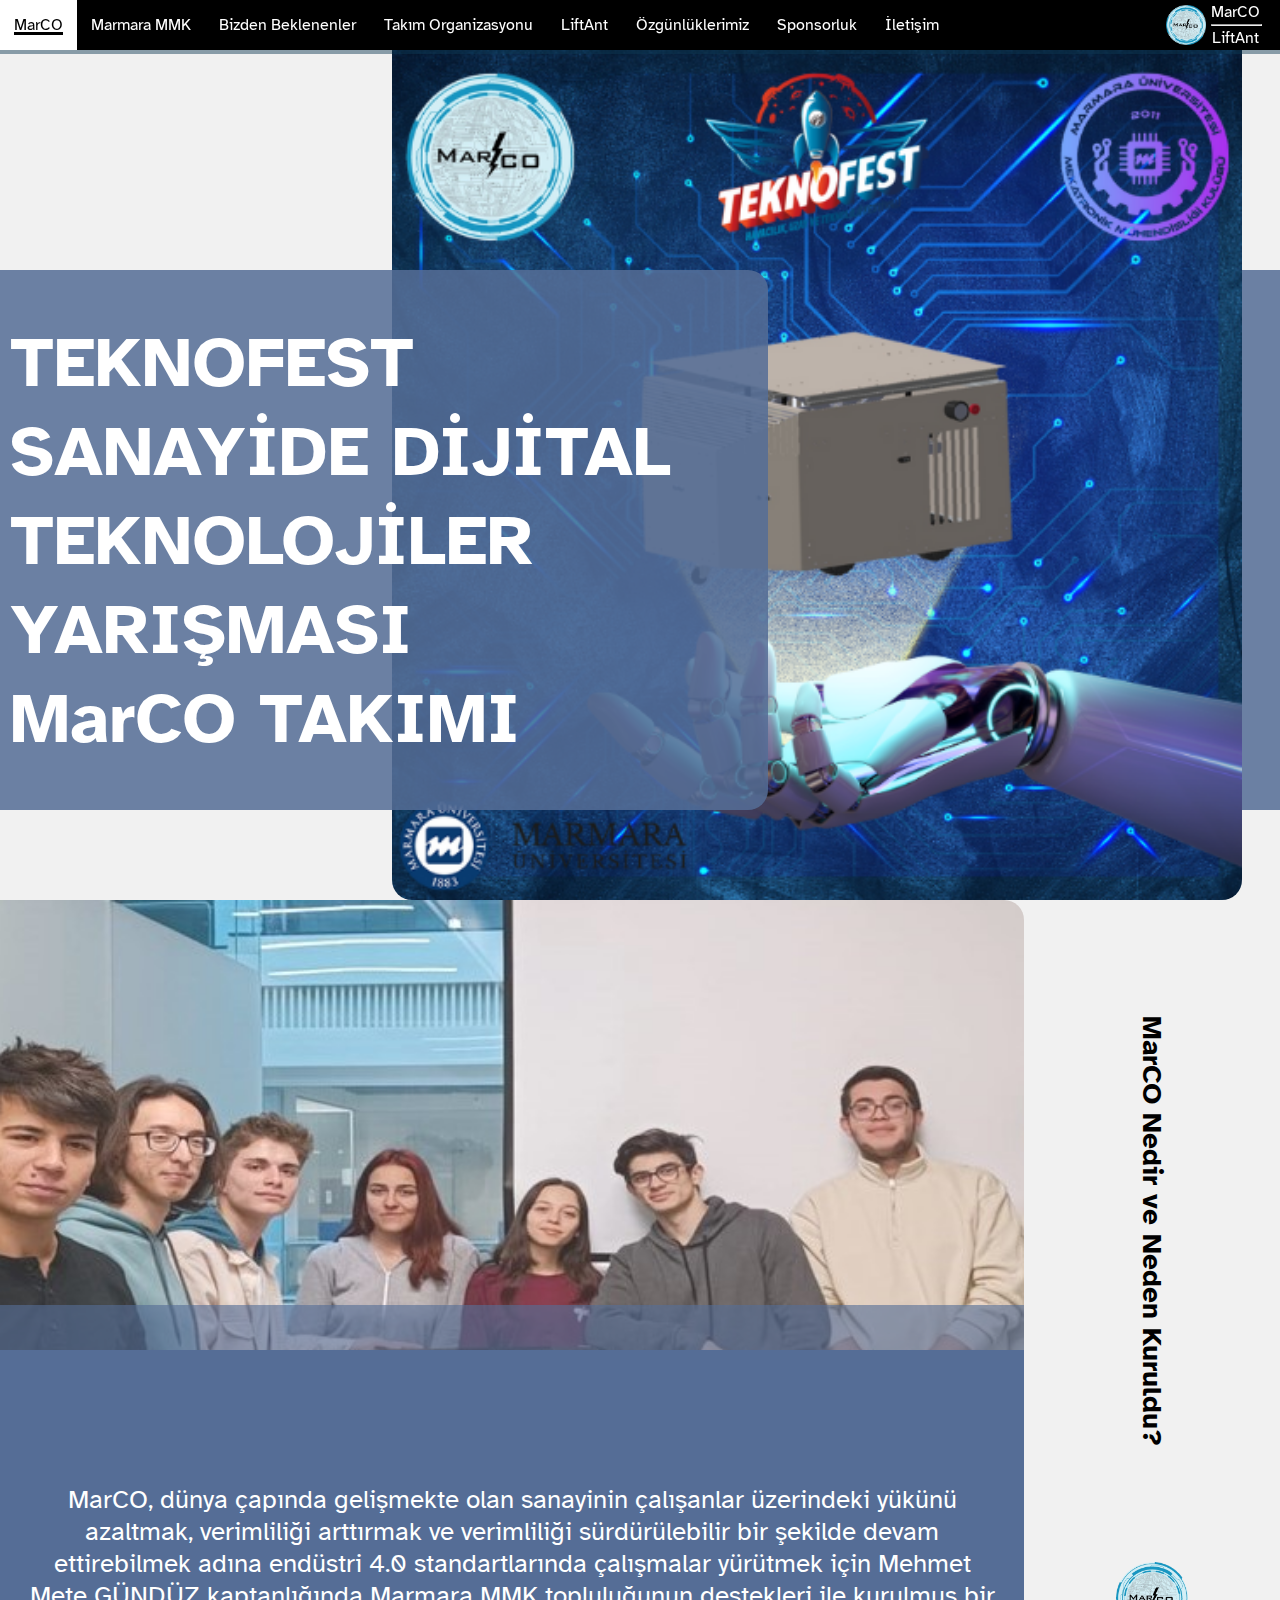
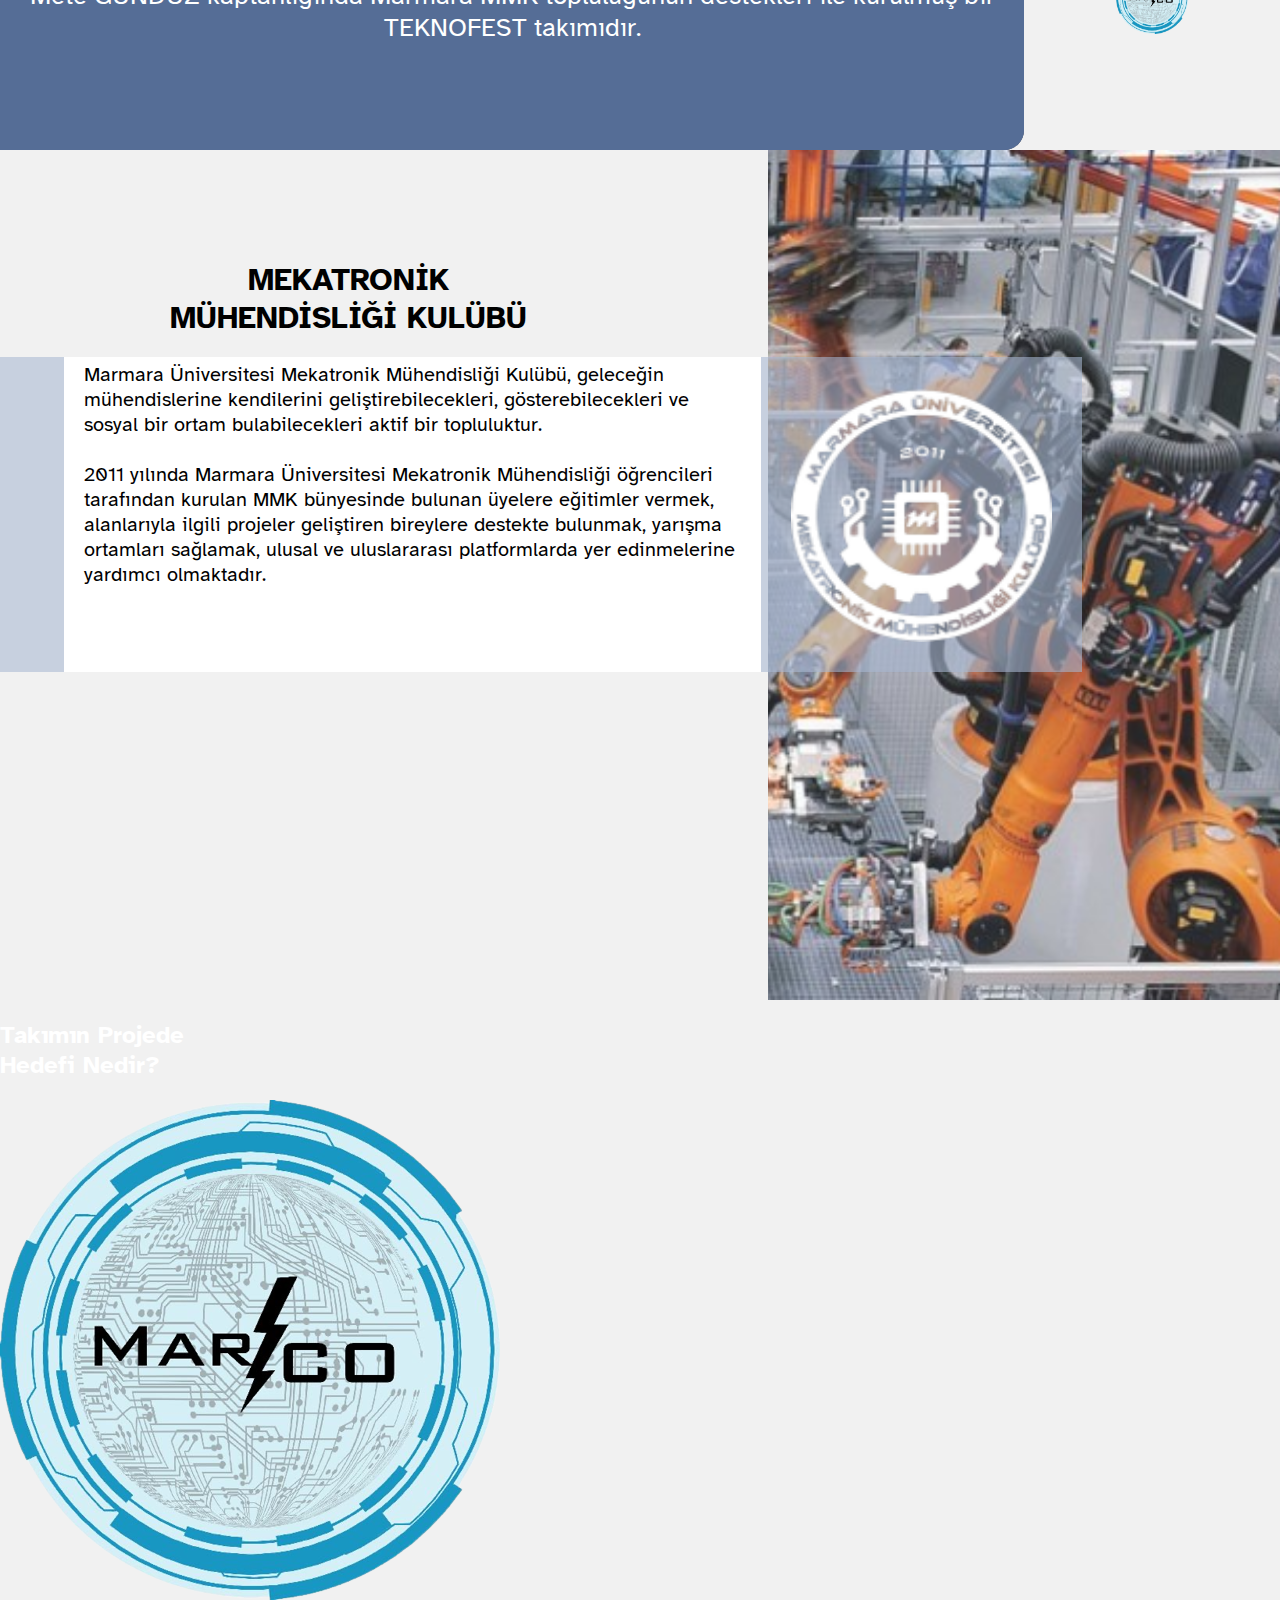
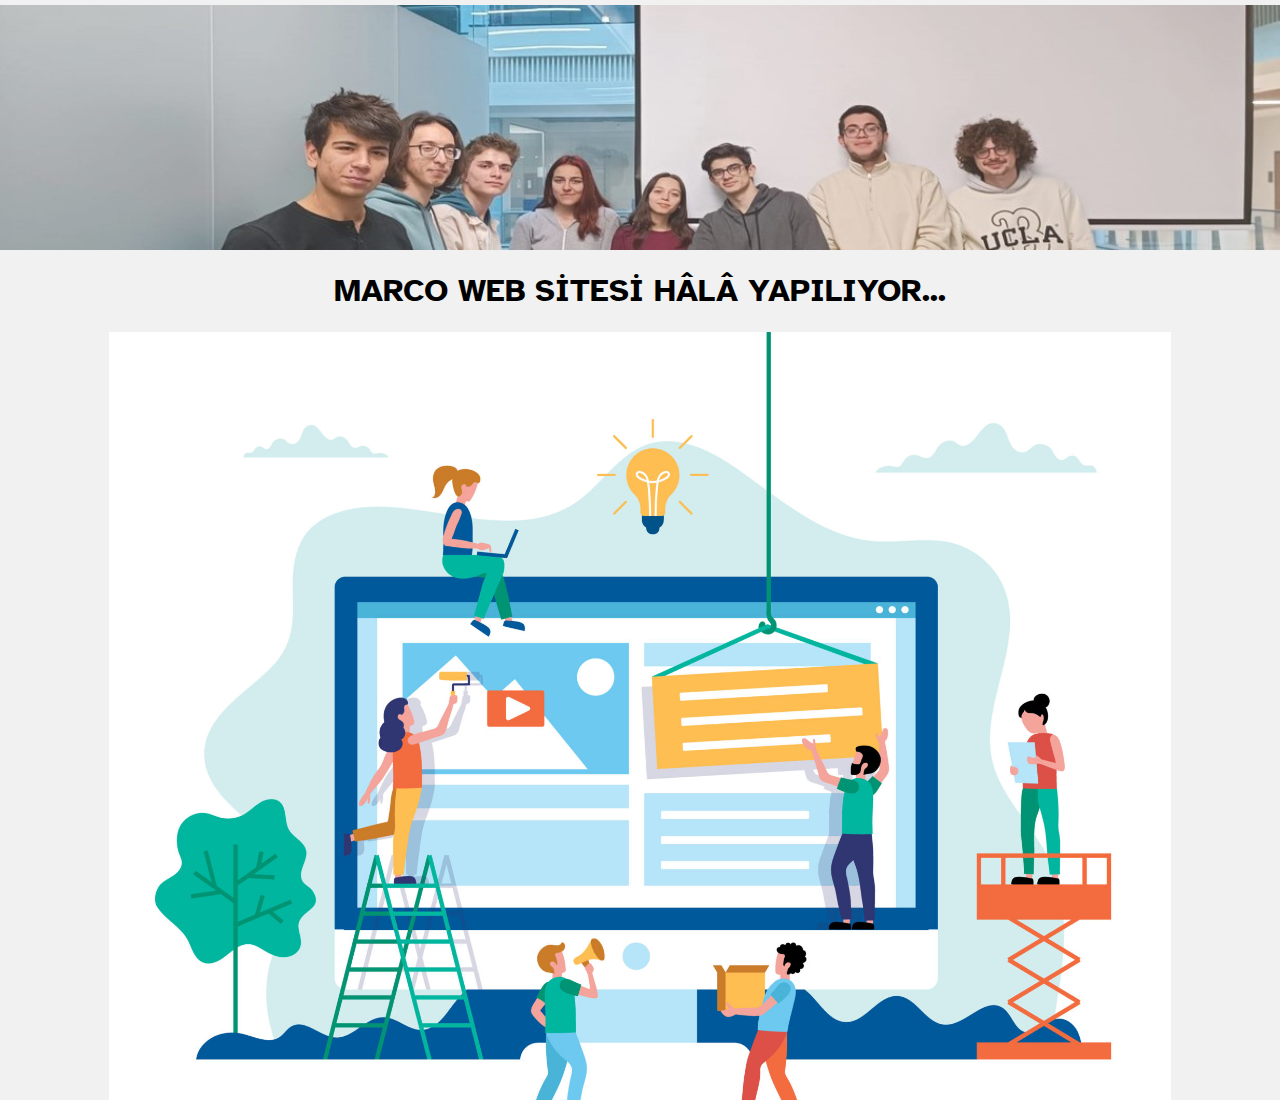
==== commit cbcc1f8c: "Update index.html" ====
--- a/index.html
+++ b/index.html
@@ -196,6 +196,24 @@
 		</div>
 		
 	</div>
+	<div class="container_1_outer container_1_outer_4">
+		<div class="container_1_inner_4">
+			<div class="container_1_4_inner_left">
+			
+				<h2 class="container_1_4_text_2">Takımın Projede <br />Hedefi Nedir?</h2>
+				<img class="container_1_outer_4_img_1" src="./files/photos/marco_logo.png"/>
+				
+			</div>
+			<div class="container_1_4_inner_center">
+			</div>
+			
+			<div class="container_1_4_inner_right">
+			<img class="container_1_4_img_2 fit_outer_img" src="./files/photos/MarCO_Resim_1.jpg"/>
+			<div class="container_1_4_inner_right">
+			</div>
+			</div>
+		</div>
+	</div>
 	<div class="container_1_outer container_1_outer_12">
 		
 		<h1 style="color: black;">MARCO WEB SİTESİ HÂLÂ YAPILIYOR...</h1>
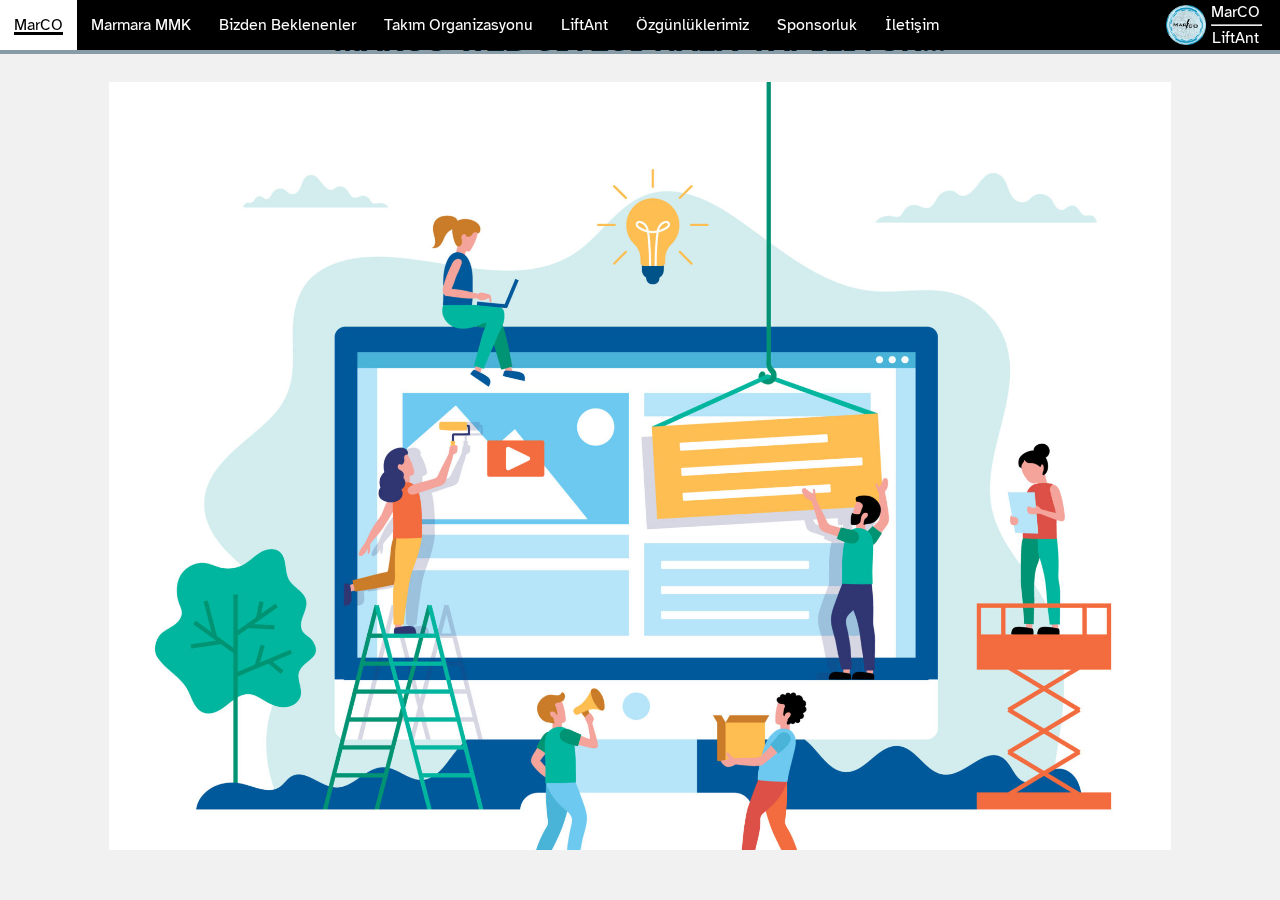
==== commit c72791bc: "Update index.html" ====
--- a/index.html
+++ b/index.html
@@ -157,67 +157,10 @@
 
 <div class="main_div_outer">
 <div class="main_div">
-	<div class="container_1_outer container_1_outer_1">
-		<div class="container_1_inner container_1_inner_1">
-			<h1 class="container_1_text">TEKNOFEST SANAYİDE DİJİTAL TEKNOLOJİLER YARIŞMASI <br />MarCO TAKIMI</h1>
-		</div>
-		<img class="container_1_outer_1_img" src="./files/photos/TEKNOFEST_MarCO_Poster.png"/>
-		<div class="container_1_inner container_1_inner_2">
-			
-		</div>
-	</div>
-	<div class="container_1_outer container_1_outer_2">
-		<div class="container_1_inner_left">
-			<img class="container_1_2_img_1 fit_outer_img" src="./files/photos/MarCO_Resim_1.jpg"/>
-			<div class="container_1_2_inner_bg"></div>
-			<div class="container_1_2_inner_upper">
-				<p class="container_1_2_text_1">MarCO, dünya çapında gelişmekte olan sanayinin çalışanlar üzerindeki yükünü azaltmak, verimliliği arttırmak ve verimliliği sürdürülebilir bir şekilde devam ettirebilmek adına endüstri 4.0 standartlarında çalışmalar yürütmek için Mehmet Mete GÜNDÜZ kaptanlığında Marmara MMK topluluğunun destekleri ile kurulmuş bir TEKNOFEST takımıdır.</p>
-			</div>
-		</div>
-		<div class="container_1_inner_right">
-			<h2 class="container_1_2_text_2">MarCO Nedir ve Neden Kuruldu?</h2>
-			<img class="container_1_outer_2_img_2" src="./files/photos/marco_logo.png"/>
-		</div>
-	</div>
-	<div class="container_1_outer container_1_outer_3">
-		<div class="container_1_3_inner_left">
-		<div class="container_1_3_abs_cont">
-			<div class="container_1_3_text_box_1"><h1 class="container_1_3_text">MEKATRONİK <br />MÜHENDİSLİĞİ KULÜBÜ</h1></div>
-			<div class="container_1_3_bg_part">
-				<div class="container_1_3_text_box_2"><p class="container_1_3_text_1">Marmara Üniversitesi Mekatronik Mühendisliği Kulübü, geleceğin mühendislerine kendilerini geliştirebilecekleri, gösterebilecekleri ve sosyal bir ortam bulabilecekleri aktif bir topluluktur. <br /> <br />
-				2011 yılında Marmara Üniversitesi Mekatronik Mühendisliği  öğrencileri tarafından kurulan MMK bünyesinde bulunan üyelere eğitimler vermek, alanlarıyla ilgili projeler geliştiren bireylere destekte bulunmak, yarışma ortamları sağlamak, ulusal ve uluslararası platformlarda yer edinmelerine yardımcı olmaktadır.
-				</p></div>
-				<img class="container_1_3_img_2" src="./files/photos/Marmara_MMK_logo.png"/>
-			</div>
-		</div>
-		</div>
-		<div class="container_1_3_inner_right">
-			<img class="container_1_3_img_1 fit_outer_img" src="./files/photos/robot_photo_bg.jpg"/>
-		</div>
-		
-	</div>
-	<div class="container_1_outer container_1_outer_4">
-		<div class="container_1_inner_4">
-			<div class="container_1_4_inner_left">
-			
-				<h2 class="container_1_4_text_2">Takımın Projede <br />Hedefi Nedir?</h2>
-				<img class="container_1_outer_4_img_1" src="./files/photos/marco_logo.png"/>
-				
-			</div>
-			<div class="container_1_4_inner_center">
-			</div>
-			
-			<div class="container_1_4_inner_right">
-			<img class="container_1_4_img_2 fit_outer_img" src="./files/photos/MarCO_Resim_1.jpg"/>
-			<div class="container_1_4_inner_right">
-			</div>
-			</div>
-		</div>
-	</div>
 	<div class="container_1_outer container_1_outer_12">
 		
 		<h1 style="color: black;">MARCO WEB SİTESİ HÂLÂ YAPILIYOR...</h1>
-		<img src="./files/photos/building-website-icon_2.jpg" height="100%">
+		<img class="site_building_img" src="./files/photos/building-website-icon_2.jpg" height="100%">
 	</div>
 </div>
 <div class="scroll_bar_replace"></div>
--- a/files/styleMarco.css
+++ b/files/styleMarco.css
@@ -418,6 +418,44 @@
 	
 }
 
+.container_1_inner_4 {
+	margin: 7vh 3vw;
+	height: calc(100% - 14vh);
+	display: flex;
+	flex-direction: row;
+}
+
+.container_1_4_inner_left {
+	width: 10%;
+	background: #556D96;
+	display: flex;
+	flex-direction: column;
+    align-items: center;
+	justify-content: space-around;
+	font-size: calc(1.2vw + 5px);
+}
+
+.container_1_outer_4_img_1 {
+	width: calc(100% - 20px);
+	
+}
+
+.container_1_4_text_2 {
+	writing-mode: tb-rl;
+	transform: rotate(180deg);
+	margin: 10px 10px;
+	text-align: center;
+}
+.container_1_4_inner_center {
+	width: 2%;
+	background: white;
+}
+
+.container_1_4_inner_right {
+	width: 88%;
+	
+}
+
 
 @media only screen and (max-width: 950px) {
 	.container_1_outer_2 {
@@ -453,10 +491,20 @@
 		display: flex;
 		flex-direction: column;
 		height: 100%;
+		margin-top: 2vh;
 	}
 	
 	.container_1_3_bg_part {
 		flex-direction: column;
 		height: 100%;
 	}
-}
+	
+	.container_1_3_text_box_2 {
+		margin-left: 0;
+		width: 100%;
+	}
+	
+	.container_1_3_text_box_1 {
+		width: 100%;
+	}
+}
